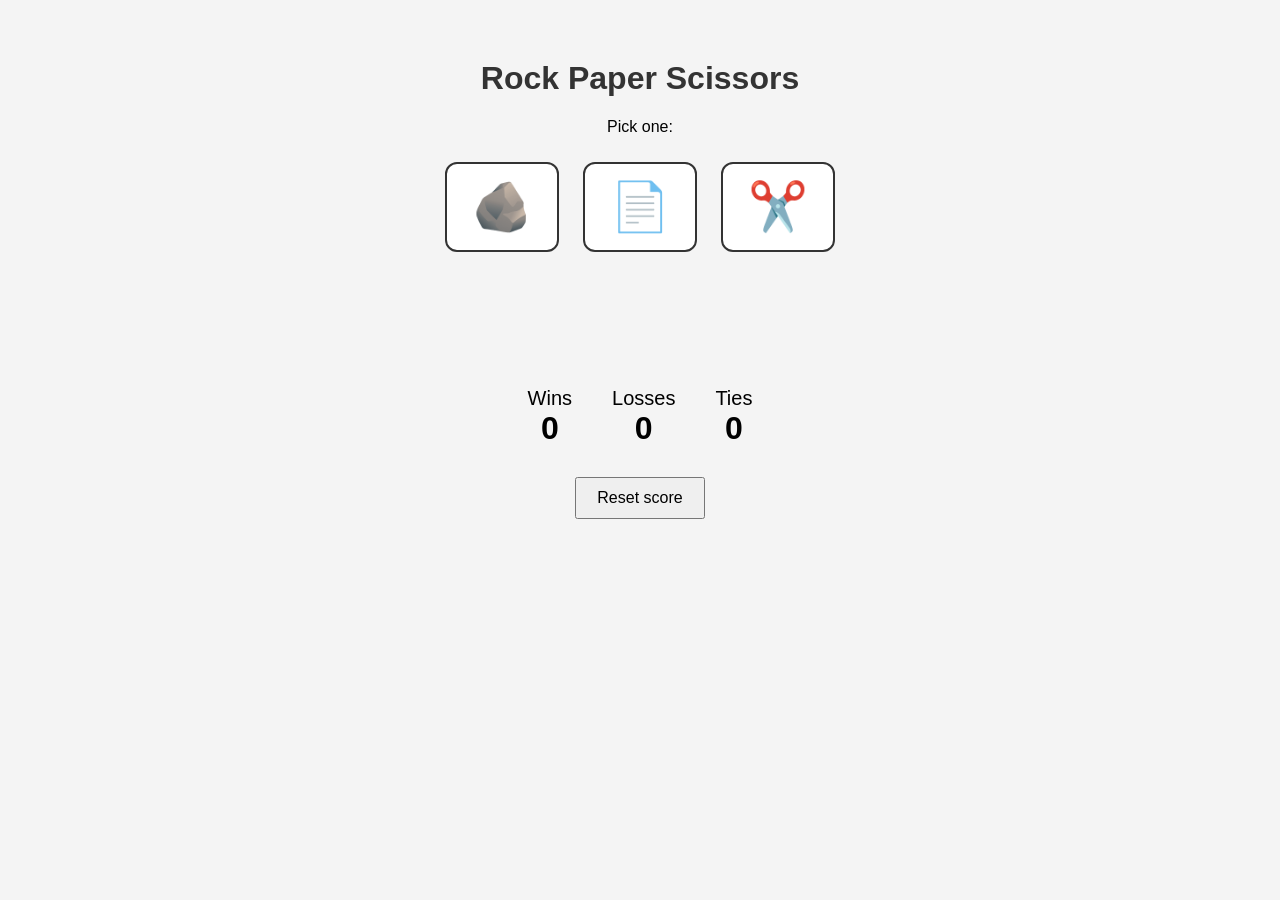
==== index.html @ 9eb7e939 "Rename Index.html to index.html" ====
<!DOCTYPE html>
<html lang="en">
<head>
  <meta charset="UTF-8">
  <meta name="viewport" content="width=device-width, initial-scale=1.0">
  <title>Rock Paper Scissors</title>
  <style>
    body {
      font-family: Arial, sans-serif;
      text-align: center;
      margin-top: 60px;
      background-color: #f4f4f4;
    }
    h1 {
      color: #333;
    }
    .choices button {
      font-size: 48px;
      margin: 10px;
      padding: 15px 25px;
      cursor: pointer;
      border: 2px solid #333;
      border-radius: 12px;
      background: white;
    }
    .choices button:hover {
      background: #e0e0e0;
    }
    #result {
      font-size: 24px;
      margin: 30px 0 10px;
      min-height: 30px;
    }
    #picks {
      font-size: 18px;
      color: #555;
      min-height: 25px;
    }
    .scoreboard {
      display: flex;
      justify-content: center;
      gap: 40px;
      margin: 30px 0;
      font-size: 20px;
    }
    .scoreboard span {
      font-weight: bold;
      font-size: 32px;
      display: block;
    }
    #reset {
      padding: 10px 20px;
      font-size: 16px;
      cursor: pointer;
    }
  </style>
</head>
<body>
  <h1>Rock Paper Scissors</h1>
  <p>Pick one:</p>

  <div class="choices">
    <button onclick="play('rock')">🪨</button>
    <button onclick="play('paper')">📄</button>
    <button onclick="play('scissors')">✂️</button>
  </div>

  <div id="result"></div>
  <div id="picks"></div>

  <div class="scoreboard">
    <div>Wins<span id="wins">0</span></div>
    <div>Losses<span id="losses">0</span></div>
    <div>Ties<span id="ties">0</span></div>
  </div>

  <button id="reset" onclick="resetScore()">Reset score</button>

  <script>
    let wins = 0;
    let losses = 0;
    let ties = 0;

    const options = ['rock', 'paper', 'scissors'];
    const emojis = { rock: '🪨', paper: '📄', scissors: '✂️' };

    function play(playerChoice) {
      const computerChoice = options[Math.floor(Math.random() * 3)];
      let message;

      if (playerChoice === computerChoice) {
        ties++;
        message = "It's a tie!";
      } else if (
        (playerChoice === 'rock' && computerChoice === 'scissors') ||
        (playerChoice === 'paper' && computerChoice === 'rock') ||
        (playerChoice === 'scissors' && computerChoice === 'paper')
      ) {
        wins++;
        message = 'You win!';
      } else {
        losses++;
        message = 'You lose!';
      }

      document.getElementById('result').textContent = message;
      document.getElementById('picks').textContent =
        'You: ' + emojis[playerChoice] + '   Computer: ' + emojis[computerChoice];
      updateScore();
    }

    function updateScore() {
      document.getElementById('wins').textContent = wins;
      document.getElementById('losses').textContent = losses;
      document.getElementById('ties').textContent = ties;
    }

    function resetScore() {
      wins = 0;
      losses = 0;
      ties = 0;
      document.getElementById('result').textContent = '';
      document.getElementById('picks').textContent = '';
      updateScore();
    }
  </script>
</body>
</html>
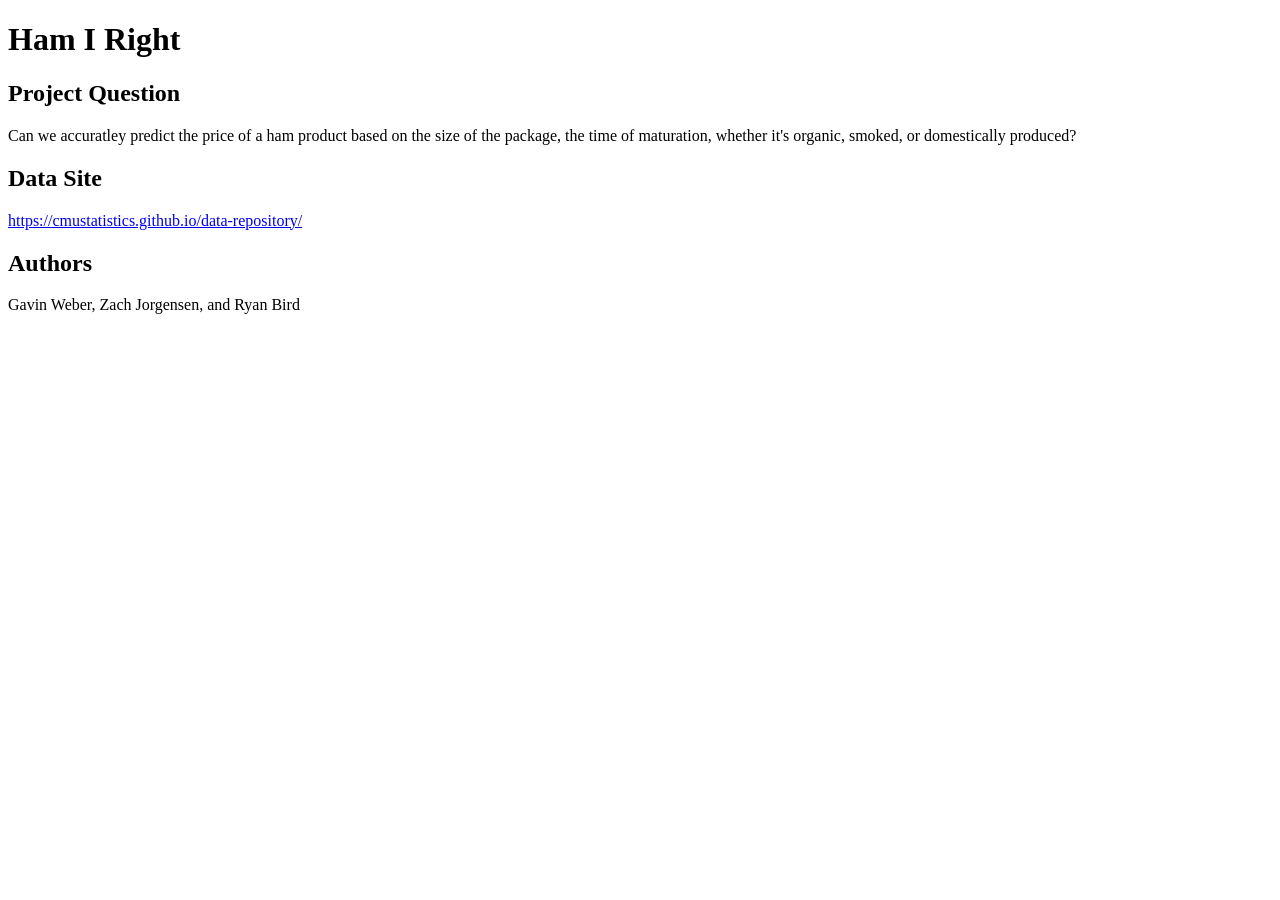
==== commit eaf897d6: "Add files via upload" ====
--- a/index.html
+++ b/index.html
@@ -3,126 +3,29 @@
 <head>
   <meta charset="UTF-8">
   <meta name="viewport" content="width=device-width, initial-scale=1.0">
-  <title>Rock Paper Scissors</title>
-  <style>
-    body {
-      font-family: Arial, sans-serif;
-      text-align: center;
-      margin-top: 60px;
-      background-color: #f4f4f4;
-    }
-    h1 {
-      color: #333;
-    }
-    .choices button {
-      font-size: 48px;
-      margin: 10px;
-      padding: 15px 25px;
-      cursor: pointer;
-      border: 2px solid #333;
-      border-radius: 12px;
-      background: white;
-    }
-    .choices button:hover {
-      background: #e0e0e0;
-    }
-    #result {
-      font-size: 24px;
-      margin: 30px 0 10px;
-      min-height: 30px;
-    }
-    #picks {
-      font-size: 18px;
-      color: #555;
-      min-height: 25px;
-    }
-    .scoreboard {
-      display: flex;
-      justify-content: center;
-      gap: 40px;
-      margin: 30px 0;
-      font-size: 20px;
-    }
-    .scoreboard span {
-      font-weight: bold;
-      font-size: 32px;
-      display: block;
-    }
-    #reset {
-      padding: 10px 20px;
-      font-size: 16px;
-      cursor: pointer;
-    }
-  </style>
+  <title>Ham I Right</title>
+  <link rel="stylesheet" href="css/style.css">
 </head>
 <body>
-  <h1>Rock Paper Scissors</h1>
-  <p>Pick one:</p>
+  <header class="title-bar">
+    <h1>Ham I Right</h1>
+  </header>
 
-  <div class="choices">
-    <button onclick="play('rock')">🪨</button>
-    <button onclick="play('paper')">📄</button>
-    <button onclick="play('scissors')">✂️</button>
-  </div>
+  <main>
+    <section>
+      <h2>Project Question</h2>
+      <p>Can we accuratley predict the price of a ham product based on the size of the package, the time of maturation, whether it's organic, smoked, or domestically produced?</p>
+    </section>
 
-  <div id="result"></div>
-  <div id="picks"></div>
+    <section>
+      <h2>Data Site</h2>
+      <p><a href="https://cmustatistics.github.io/data-repository/" target="_blank" rel="noopener">https://cmustatistics.github.io/data-repository/</a></p>
+    </section>
 
-  <div class="scoreboard">
-    <div>Wins<span id="wins">0</span></div>
-    <div>Losses<span id="losses">0</span></div>
-    <div>Ties<span id="ties">0</span></div>
-  </div>
-
-  <button id="reset" onclick="resetScore()">Reset score</button>
-
-  <script>
-    let wins = 0;
-    let losses = 0;
-    let ties = 0;
-
-    const options = ['rock', 'paper', 'scissors'];
-    const emojis = { rock: '🪨', paper: '📄', scissors: '✂️' };
-
-    function play(playerChoice) {
-      const computerChoice = options[Math.floor(Math.random() * 3)];
-      let message;
-
-      if (playerChoice === computerChoice) {
-        ties++;
-        message = "It's a tie!";
-      } else if (
-        (playerChoice === 'rock' && computerChoice === 'scissors') ||
-        (playerChoice === 'paper' && computerChoice === 'rock') ||
-        (playerChoice === 'scissors' && computerChoice === 'paper')
-      ) {
-        wins++;
-        message = 'You win!';
-      } else {
-        losses++;
-        message = 'You lose!';
-      }
-
-      document.getElementById('result').textContent = message;
-      document.getElementById('picks').textContent =
-        'You: ' + emojis[playerChoice] + '   Computer: ' + emojis[computerChoice];
-      updateScore();
-    }
-
-    function updateScore() {
-      document.getElementById('wins').textContent = wins;
-      document.getElementById('losses').textContent = losses;
-      document.getElementById('ties').textContent = ties;
-    }
-
-    function resetScore() {
-      wins = 0;
-      losses = 0;
-      ties = 0;
-      document.getElementById('result').textContent = '';
-      document.getElementById('picks').textContent = '';
-      updateScore();
-    }
-  </script>
+    <section>
+      <h2>Authors</h2>
+      <p>Gavin Weber, Zach Jorgensen, and Ryan Bird</p>
+    </section>
+  </main>
 </body>
-</html>
+</html>
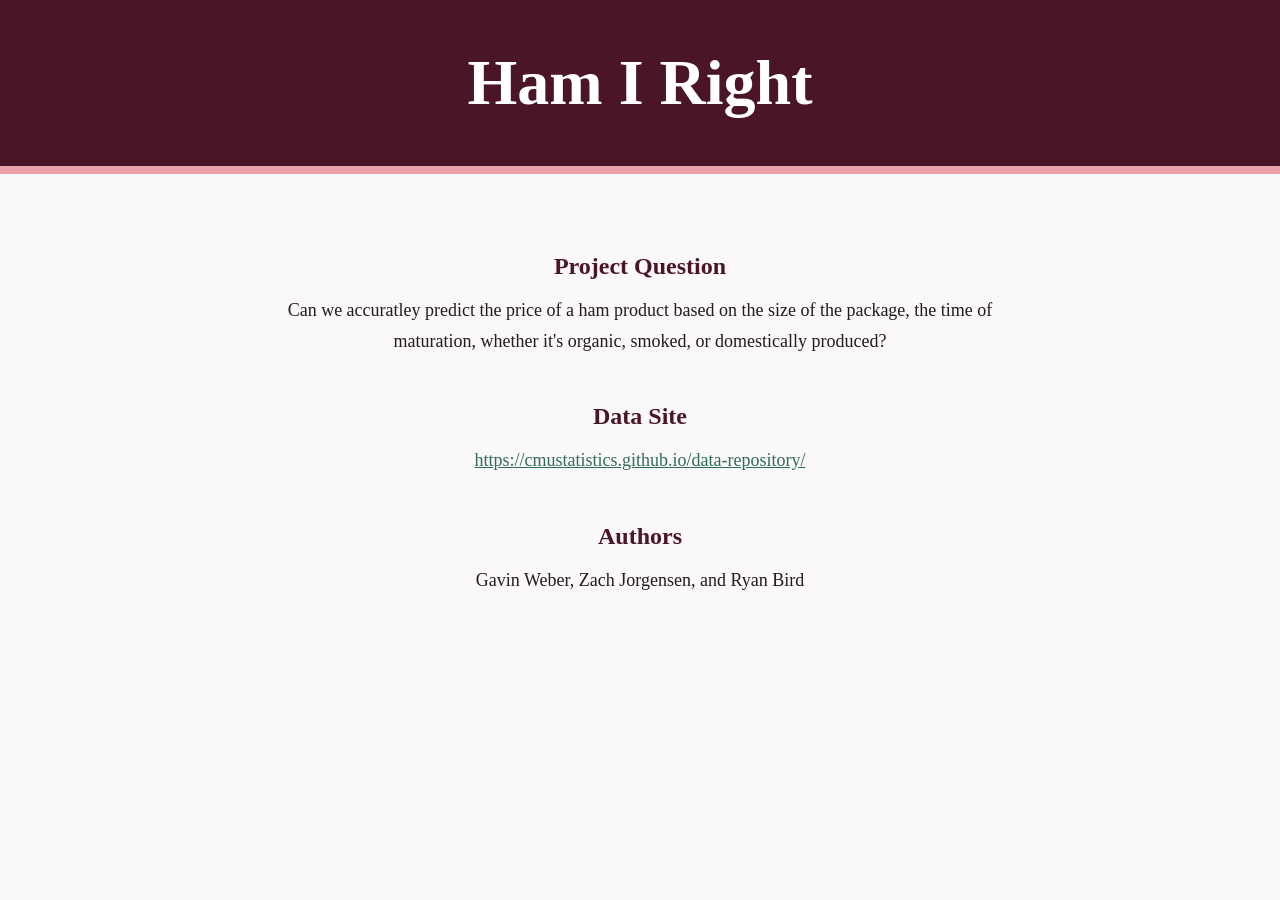
==== commit 77b68e94: "Update index.html" ====
--- a/index.html
+++ b/index.html
@@ -4,7 +4,7 @@
   <meta charset="UTF-8">
   <meta name="viewport" content="width=device-width, initial-scale=1.0">
   <title>Ham I Right</title>
-  <link rel="stylesheet" href="css/style.css">
+  <link rel="stylesheet" href="CSS/style.css">
 </head>
 <body>
   <header class="title-bar">
@@ -28,4 +28,4 @@
     </section>
   </main>
 </body>
-</html>+</html>
--- a/CSS/style.css
+++ b/CSS/style.css
@@ -0,0 +1,55 @@
+:root {
+  --brine: #4A1626;
+  --ham: #E9A3A9;
+  --paper: #FBF8F8;
+  --ink: #231B1E;
+  --rind: #2F6B5E;
+}
+
+*, *::before, *::after { box-sizing: border-box; }
+
+body {
+  margin: 0;
+  background: var(--paper);
+  color: var(--ink);
+  font-family: Georgia, "Times New Roman", serif;
+  font-size: 1.125rem;
+  line-height: 1.7;
+  text-align: center;
+}
+
+/* Title bar */
+.title-bar {
+  background: var(--brine);
+  border-bottom: 8px solid var(--ham);
+  padding: clamp(1.75rem, 5vw, 3rem) 1.5rem;
+}
+
+.title-bar h1 {
+  margin: 0;
+  color: #fff;
+  font-size: clamp(2.4rem, 8vw, 4rem);
+  line-height: 1.1;
+}
+
+/* Content */
+main {
+  width: min(760px, 100% - 3rem);
+  margin: 0 auto;
+  padding: clamp(2.5rem, 8vw, 4.5rem) 0;
+}
+
+section { margin-bottom: 2.5rem; }
+section:last-child { margin-bottom: 0; }
+
+h2 {
+  font-size: 1.5rem;
+  color: var(--brine);
+  margin: 0 0 .5rem;
+}
+
+p { margin: 0; }
+
+a { color: var(--rind); word-break: break-all; }
+a:hover { color: var(--brine); }
+a:focus-visible { outline: 3px solid var(--rind); outline-offset: 3px; }
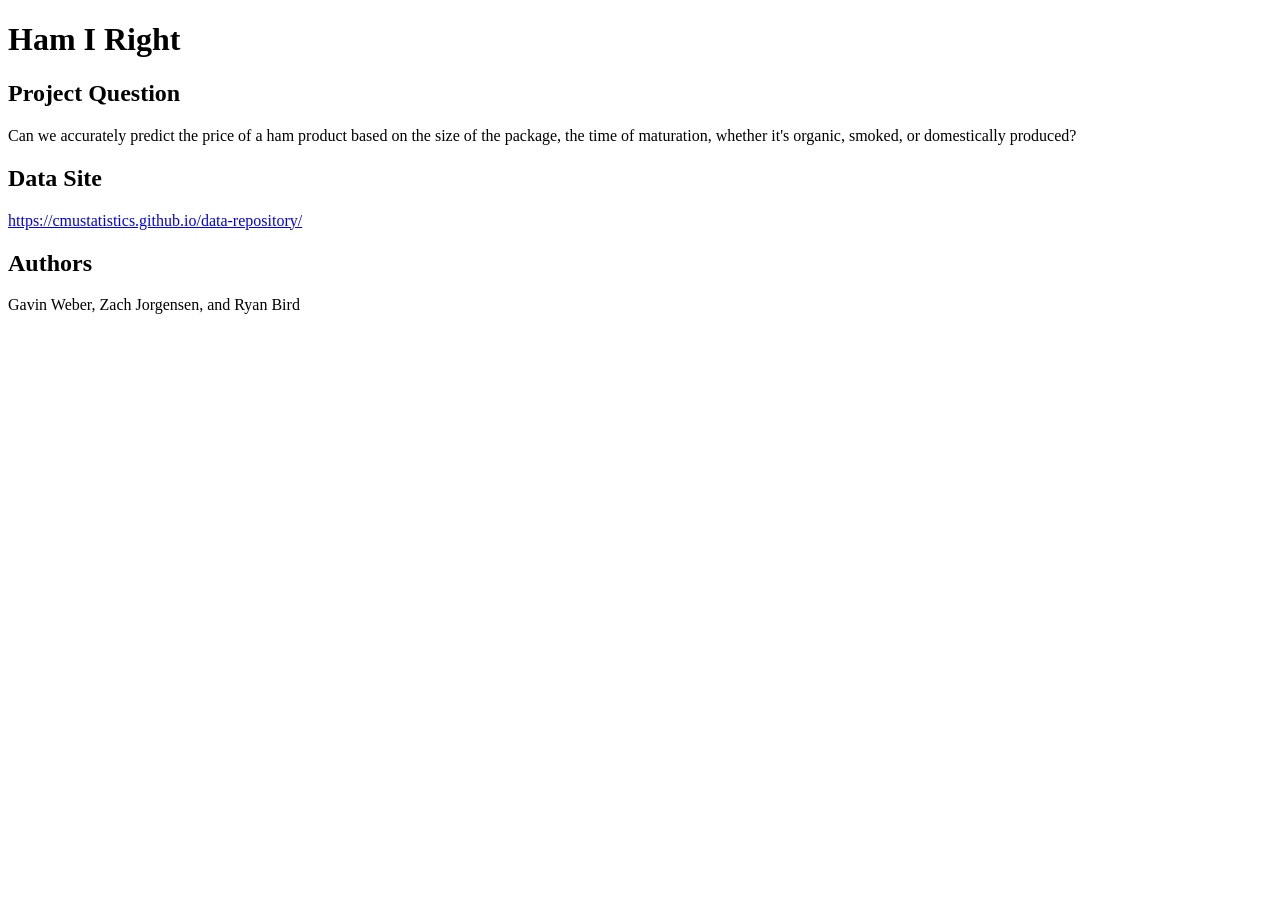
==== commit e202b872: "Add files via upload" ====
--- a/index.html
+++ b/index.html
@@ -4,7 +4,7 @@
   <meta charset="UTF-8">
   <meta name="viewport" content="width=device-width, initial-scale=1.0">
   <title>Ham I Right</title>
-  <link rel="stylesheet" href="CSS/style.css">
+  <link rel="stylesheet" href="css/style.css">
 </head>
 <body>
   <header class="title-bar">
@@ -14,7 +14,7 @@
   <main>
     <section>
       <h2>Project Question</h2>
-      <p>Can we accuratley predict the price of a ham product based on the size of the package, the time of maturation, whether it's organic, smoked, or domestically produced?</p>
+      <p>Can we accurately predict the price of a ham product based on the size of the package, the time of maturation, whether it's organic, smoked, or domestically produced?</p>
     </section>
 
     <section>
@@ -28,4 +28,4 @@
     </section>
   </main>
 </body>
-</html>
+</html>
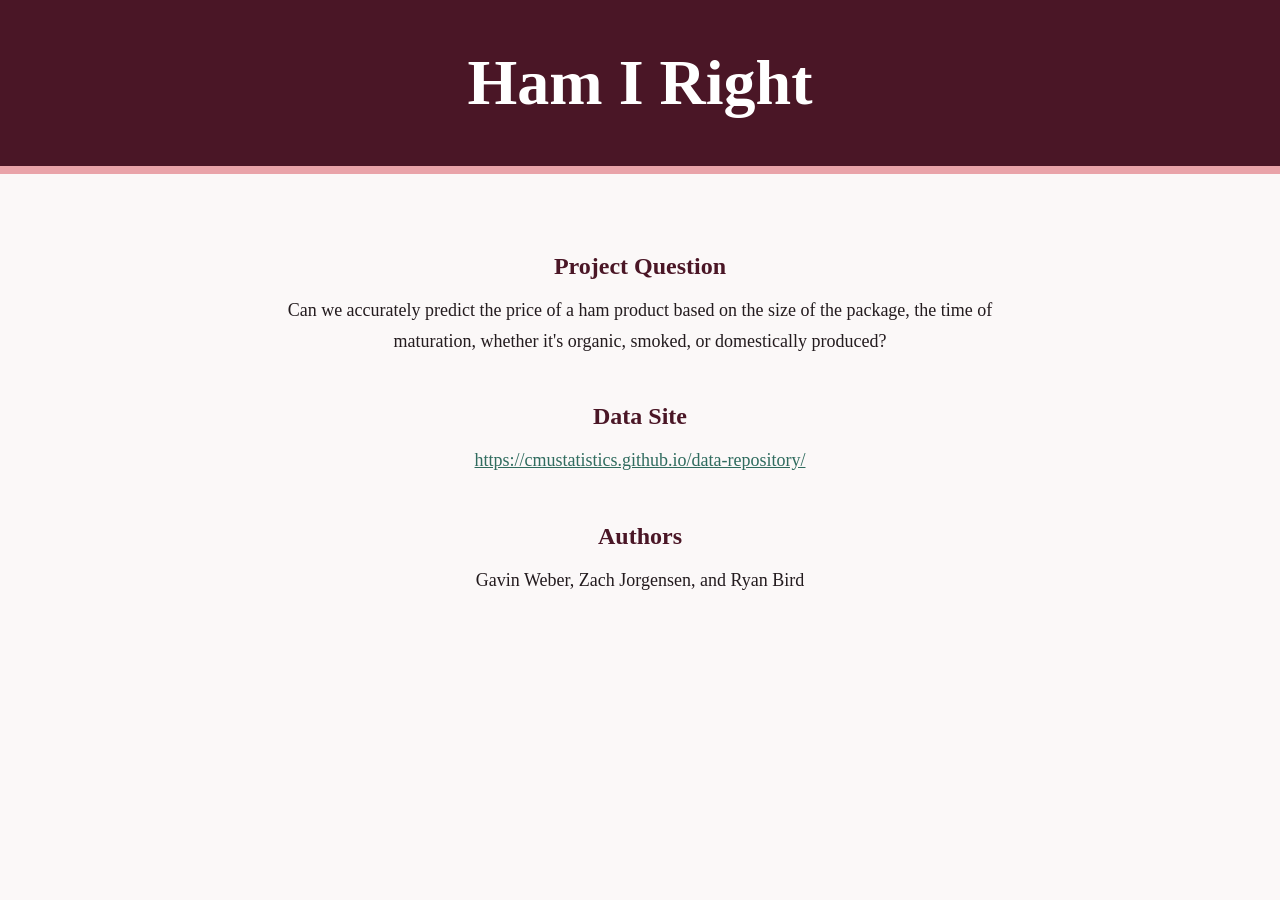
==== commit 0b79a84e: "Add files via upload" ====
--- a/css/style.css
+++ b/css/style.css
@@ -0,0 +1,55 @@
+:root {
+  --brine: #4A1626;
+  --ham: #E9A3A9;
+  --paper: #FBF8F8;
+  --ink: #231B1E;
+  --rind: #2F6B5E;
+}
+
+*, *::before, *::after { box-sizing: border-box; }
+
+body {
+  margin: 0;
+  background: var(--paper);
+  color: var(--ink);
+  font-family: Georgia, "Times New Roman", serif;
+  font-size: 1.125rem;
+  line-height: 1.7;
+  text-align: center;
+}
+
+/* Title bar */
+.title-bar {
+  background: var(--brine);
+  border-bottom: 8px solid var(--ham);
+  padding: clamp(1.75rem, 5vw, 3rem) 1.5rem;
+}
+
+.title-bar h1 {
+  margin: 0;
+  color: #fff;
+  font-size: clamp(2.4rem, 8vw, 4rem);
+  line-height: 1.1;
+}
+
+/* Content */
+main {
+  width: min(760px, 100% - 3rem);
+  margin: 0 auto;
+  padding: clamp(2.5rem, 8vw, 4.5rem) 0;
+}
+
+section { margin-bottom: 2.5rem; }
+section:last-child { margin-bottom: 0; }
+
+h2 {
+  font-size: 1.5rem;
+  color: var(--brine);
+  margin: 0 0 .5rem;
+}
+
+p { margin: 0; }
+
+a { color: var(--rind); word-break: break-all; }
+a:hover { color: var(--brine); }
+a:focus-visible { outline: 3px solid var(--rind); outline-offset: 3px; }
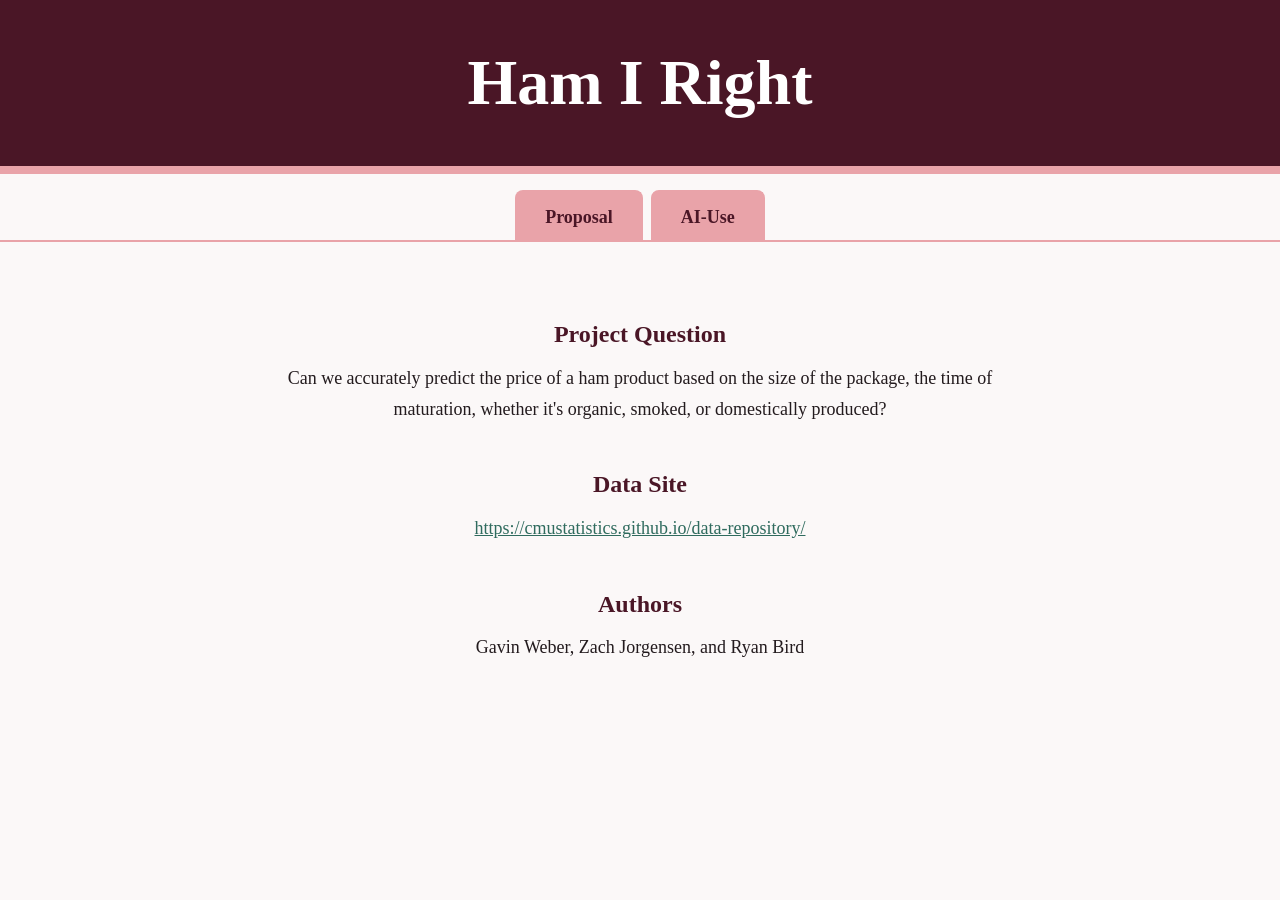
==== commit 298e7237: "Add files via upload" ====
--- a/index.html
+++ b/index.html
@@ -10,6 +10,11 @@
   <header class="title-bar">
     <h1>Ham I Right</h1>
   </header>
+
+  <nav class="tabs" aria-label="Project pages">
+    <a href="files/proposal_template.html">Proposal</a>
+    <a href="files/ai_use.html">AI-Use</a>
+  </nav>
 
   <main>
     <section>
--- a/css/style.css
+++ b/css/style.css
@@ -32,6 +32,42 @@
   line-height: 1.1;
 }
 
+/* Tabs */
+.tabs {
+  display: flex;
+  justify-content: center;
+  flex-wrap: wrap;
+  gap: .5rem;
+  background: var(--paper);
+  border-bottom: 2px solid var(--ham);
+  padding: 1rem 1.5rem 0;
+}
+
+.tabs a {
+  display: inline-block;
+  padding: .6rem 1.75rem;
+  background: var(--ham);
+  color: var(--brine);
+  font-weight: bold;
+  text-decoration: none;
+  word-break: normal;
+  border: 2px solid var(--ham);
+  border-bottom: none;
+  border-radius: 8px 8px 0 0;
+  margin-bottom: -2px;
+}
+
+.tabs a:hover {
+  background: var(--brine);
+  border-color: var(--brine);
+  color: #fff;
+}
+
+.tabs a:focus-visible {
+  outline: 3px solid var(--rind);
+  outline-offset: 3px;
+}
+
 /* Content */
 main {
   width: min(760px, 100% - 3rem);
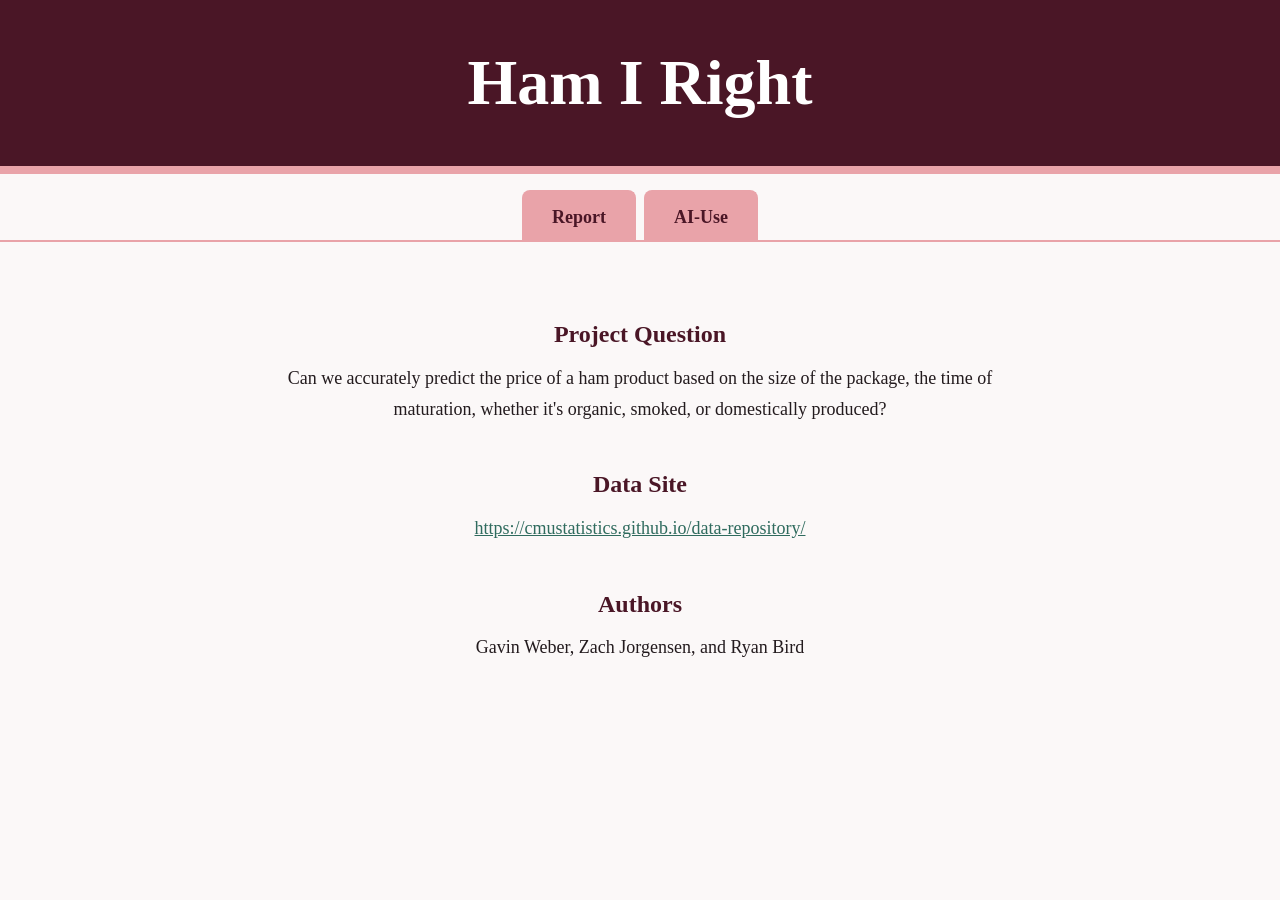
==== commit 5346d705: "Add files via upload" ====
--- a/index.html
+++ b/index.html
@@ -12,8 +12,8 @@
   </header>
 
   <nav class="tabs" aria-label="Project pages">
-    <a href="files/proposal_template.html">Proposal</a>
-    <a href="files/ai_use.html">AI-Use</a>
+    <a href="files/Ham_I_Right_report.html">Report</a>
+    <a href="files/ai-use.html">AI-Use</a>
   </nav>
 
   <main>
